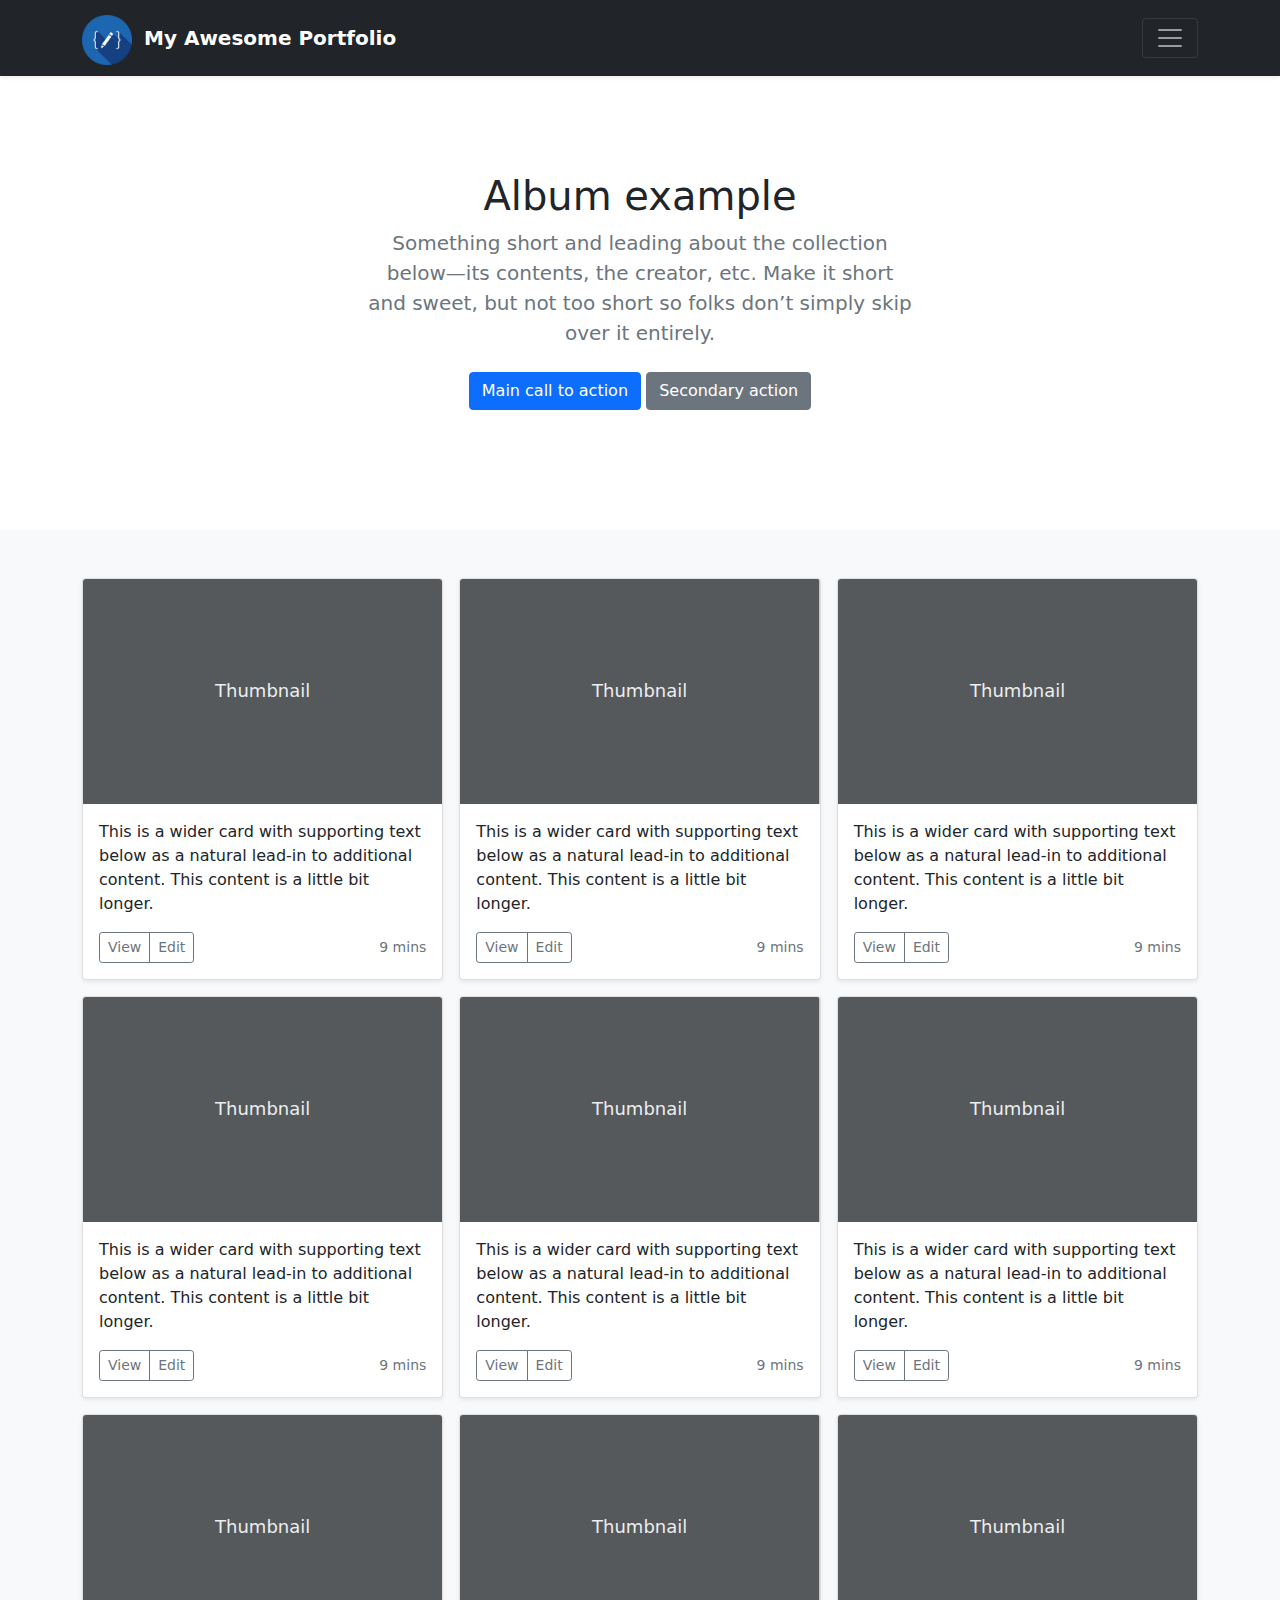
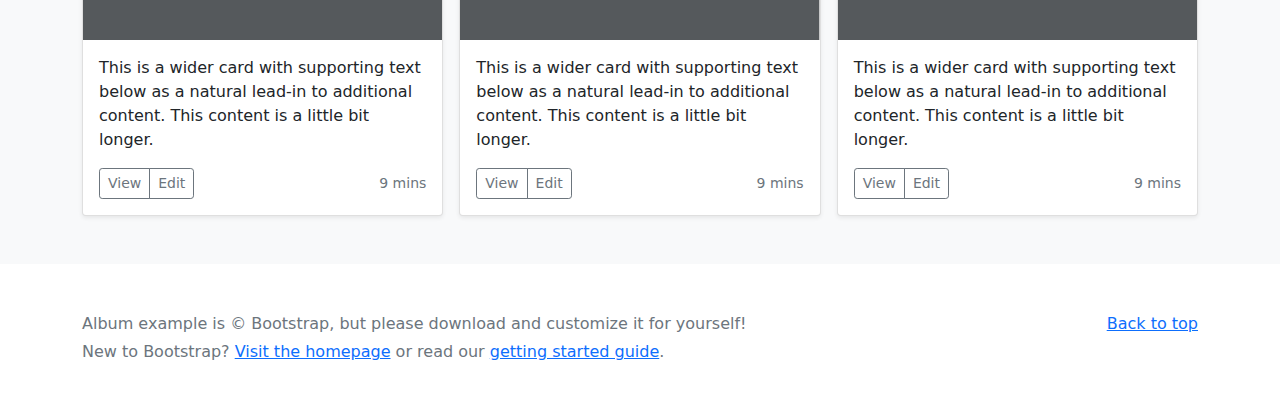
==== index.html @ 51f5942f "add logo" ====
<!DOCTYPE html>
<html lang="en">
<head>
    <meta charset="UTF-8">
    <meta name="viewport" content="width=device-width, initial-scale=1.0">
    <link rel="stylesheet" type = "text/css" href="./assets/css/reset.css">
  <link rel="stylesheet" type = "text/css" href="./assets/css/style.css">
    <link rel="stylesheet" href="./bootstrap-5.0.0-beta1-dist/css/bootstrap.min.css"/>
    <title>My Awesome Portfolio</title>
</head>
<body>
    <header>
  <div class="collapse bg-dark" id="navbarHeader">
    <div class="container">
      <div class="row">
        <div class="col-sm-8 col-md-7 py-4">
          <h4 class="text-white">About</h4>
          <p class="text-muted">Add some information about the album below, the author, or any other background context. Make it a few sentences long so folks can pick up some informative tidbits. Then, link them off to some social networking sites or contact information.</p>
        </div>
        <div class="col-sm-4 offset-md-1 py-4">
          <h4 class="text-white">Contact</h4>
          <ul class="list-unstyled">
            <li><a href="#" class="text-white">Follow on Twitter</a></li>
            <li><a href="#" class="text-white">Like on Facebook</a></li>
            <li><a href="#" class="text-white">Email me</a></li>
          </ul>
        </div>
      </div>
    </div>
  </div>
  <div class="navbar navbar-dark bg-dark shadow-sm">
    <div class="container">
      <a href="#" class="navbar-brand d-flex align-items-center">
        <img alt="" style="margin-right:12px;position:relative;top: 2px;" src="./assets/images/code (2).png" width="50px">
        <strong>My Awesome Portfolio</strong>
      </a>
      <button class="navbar-toggler" type="button" data-bs-toggle="collapse" data-bs-target="#navbarHeader" aria-controls="navbarHeader" aria-expanded="false" aria-label="Toggle navigation">
        <span class="navbar-toggler-icon"></span>
      </button>
    </div>
  </div>
</header>

<main>

  <section class="py-5 text-center container">
    <div class="row py-lg-5">
      <div class="col-lg-6 col-md-8 mx-auto">
        <h1 class="fw-light">Album example</h1>
        <p class="lead text-muted">Something short and leading about the collection below—its contents, the creator, etc. Make it short and sweet, but not too short so folks don’t simply skip over it entirely.</p>
        <p>
          <a href="#" class="btn btn-primary my-2">Main call to action</a>
          <a href="#" class="btn btn-secondary my-2">Secondary action</a>
        </p>
      </div>
    </div>
  </section>

  <div class="album py-5 bg-light">
    <div class="container">

      <div class="row row-cols-1 row-cols-sm-2 row-cols-md-3 g-3">
        <div class="col">
          <div class="card shadow-sm">
            <svg class="bd-placeholder-img card-img-top" width="100%" height="225" xmlns="http://www.w3.org/2000/svg" role="img" aria-label="Placeholder: Thumbnail" preserveAspectRatio="xMidYMid slice" focusable="false"><title>Placeholder</title><rect width="100%" height="100%" fill="#55595c"/><text x="50%" y="50%" fill="#eceeef" dy=".3em">Thumbnail</text></svg>

            <div class="card-body">
              <p class="card-text">This is a wider card with supporting text below as a natural lead-in to additional content. This content is a little bit longer.</p>
              <div class="d-flex justify-content-between align-items-center">
                <div class="btn-group">
                  <button type="button" class="btn btn-sm btn-outline-secondary">View</button>
                  <button type="button" class="btn btn-sm btn-outline-secondary">Edit</button>
                </div>
                <small class="text-muted">9 mins</small>
              </div>
            </div>
          </div>
        </div>
        <div class="col">
          <div class="card shadow-sm">
            <svg class="bd-placeholder-img card-img-top" width="100%" height="225" xmlns="http://www.w3.org/2000/svg" role="img" aria-label="Placeholder: Thumbnail" preserveAspectRatio="xMidYMid slice" focusable="false"><title>Placeholder</title><rect width="100%" height="100%" fill="#55595c"/><text x="50%" y="50%" fill="#eceeef" dy=".3em">Thumbnail</text></svg>

            <div class="card-body">
              <p class="card-text">This is a wider card with supporting text below as a natural lead-in to additional content. This content is a little bit longer.</p>
              <div class="d-flex justify-content-between align-items-center">
                <div class="btn-group">
                  <button type="button" class="btn btn-sm btn-outline-secondary">View</button>
                  <button type="button" class="btn btn-sm btn-outline-secondary">Edit</button>
                </div>
                <small class="text-muted">9 mins</small>
              </div>
            </div>
          </div>
        </div>
        <div class="col">
          <div class="card shadow-sm">
            <svg class="bd-placeholder-img card-img-top" width="100%" height="225" xmlns="http://www.w3.org/2000/svg" role="img" aria-label="Placeholder: Thumbnail" preserveAspectRatio="xMidYMid slice" focusable="false"><title>Placeholder</title><rect width="100%" height="100%" fill="#55595c"/><text x="50%" y="50%" fill="#eceeef" dy=".3em">Thumbnail</text></svg>

            <div class="card-body">
              <p class="card-text">This is a wider card with supporting text below as a natural lead-in to additional content. This content is a little bit longer.</p>
              <div class="d-flex justify-content-between align-items-center">
                <div class="btn-group">
                  <button type="button" class="btn btn-sm btn-outline-secondary">View</button>
                  <button type="button" class="btn btn-sm btn-outline-secondary">Edit</button>
                </div>
                <small class="text-muted">9 mins</small>
              </div>
            </div>
          </div>
        </div>

        <div class="col">
          <div class="card shadow-sm">
            <svg class="bd-placeholder-img card-img-top" width="100%" height="225" xmlns="http://www.w3.org/2000/svg" role="img" aria-label="Placeholder: Thumbnail" preserveAspectRatio="xMidYMid slice" focusable="false"><title>Placeholder</title><rect width="100%" height="100%" fill="#55595c"/><text x="50%" y="50%" fill="#eceeef" dy=".3em">Thumbnail</text></svg>

            <div class="card-body">
              <p class="card-text">This is a wider card with supporting text below as a natural lead-in to additional content. This content is a little bit longer.</p>
              <div class="d-flex justify-content-between align-items-center">
                <div class="btn-group">
                  <button type="button" class="btn btn-sm btn-outline-secondary">View</button>
                  <button type="button" class="btn btn-sm btn-outline-secondary">Edit</button>
                </div>
                <small class="text-muted">9 mins</small>
              </div>
            </div>
          </div>
        </div>
        <div class="col">
          <div class="card shadow-sm">
            <svg class="bd-placeholder-img card-img-top" width="100%" height="225" xmlns="http://www.w3.org/2000/svg" role="img" aria-label="Placeholder: Thumbnail" preserveAspectRatio="xMidYMid slice" focusable="false"><title>Placeholder</title><rect width="100%" height="100%" fill="#55595c"/><text x="50%" y="50%" fill="#eceeef" dy=".3em">Thumbnail</text></svg>

            <div class="card-body">
              <p class="card-text">This is a wider card with supporting text below as a natural lead-in to additional content. This content is a little bit longer.</p>
              <div class="d-flex justify-content-between align-items-center">
                <div class="btn-group">
                  <button type="button" class="btn btn-sm btn-outline-secondary">View</button>
                  <button type="button" class="btn btn-sm btn-outline-secondary">Edit</button>
                </div>
                <small class="text-muted">9 mins</small>
              </div>
            </div>
          </div>
        </div>
        <div class="col">
          <div class="card shadow-sm">
            <svg class="bd-placeholder-img card-img-top" width="100%" height="225" xmlns="http://www.w3.org/2000/svg" role="img" aria-label="Placeholder: Thumbnail" preserveAspectRatio="xMidYMid slice" focusable="false"><title>Placeholder</title><rect width="100%" height="100%" fill="#55595c"/><text x="50%" y="50%" fill="#eceeef" dy=".3em">Thumbnail</text></svg>

            <div class="card-body">
              <p class="card-text">This is a wider card with supporting text below as a natural lead-in to additional content. This content is a little bit longer.</p>
              <div class="d-flex justify-content-between align-items-center">
                <div class="btn-group">
                  <button type="button" class="btn btn-sm btn-outline-secondary">View</button>
                  <button type="button" class="btn btn-sm btn-outline-secondary">Edit</button>
                </div>
                <small class="text-muted">9 mins</small>
              </div>
            </div>
          </div>
        </div>

        <div class="col">
          <div class="card shadow-sm">
            <svg class="bd-placeholder-img card-img-top" width="100%" height="225" xmlns="http://www.w3.org/2000/svg" role="img" aria-label="Placeholder: Thumbnail" preserveAspectRatio="xMidYMid slice" focusable="false"><title>Placeholder</title><rect width="100%" height="100%" fill="#55595c"/><text x="50%" y="50%" fill="#eceeef" dy=".3em">Thumbnail</text></svg>

            <div class="card-body">
              <p class="card-text">This is a wider card with supporting text below as a natural lead-in to additional content. This content is a little bit longer.</p>
              <div class="d-flex justify-content-between align-items-center">
                <div class="btn-group">
                  <button type="button" class="btn btn-sm btn-outline-secondary">View</button>
                  <button type="button" class="btn btn-sm btn-outline-secondary">Edit</button>
                </div>
                <small class="text-muted">9 mins</small>
              </div>
            </div>
          </div>
        </div>
        <div class="col">
          <div class="card shadow-sm">
            <svg class="bd-placeholder-img card-img-top" width="100%" height="225" xmlns="http://www.w3.org/2000/svg" role="img" aria-label="Placeholder: Thumbnail" preserveAspectRatio="xMidYMid slice" focusable="false"><title>Placeholder</title><rect width="100%" height="100%" fill="#55595c"/><text x="50%" y="50%" fill="#eceeef" dy=".3em">Thumbnail</text></svg>

            <div class="card-body">
              <p class="card-text">This is a wider card with supporting text below as a natural lead-in to additional content. This content is a little bit longer.</p>
              <div class="d-flex justify-content-between align-items-center">
                <div class="btn-group">
                  <button type="button" class="btn btn-sm btn-outline-secondary">View</button>
                  <button type="button" class="btn btn-sm btn-outline-secondary">Edit</button>
                </div>
                <small class="text-muted">9 mins</small>
              </div>
            </div>
          </div>
        </div>
        <div class="col">
          <div class="card shadow-sm">
            <svg class="bd-placeholder-img card-img-top" width="100%" height="225" xmlns="http://www.w3.org/2000/svg" role="img" aria-label="Placeholder: Thumbnail" preserveAspectRatio="xMidYMid slice" focusable="false"><title>Placeholder</title><rect width="100%" height="100%" fill="#55595c"/><text x="50%" y="50%" fill="#eceeef" dy=".3em">Thumbnail</text></svg>

            <div class="card-body">
              <p class="card-text">This is a wider card with supporting text below as a natural lead-in to additional content. This content is a little bit longer.</p>
              <div class="d-flex justify-content-between align-items-center">
                <div class="btn-group">
                  <button type="button" class="btn btn-sm btn-outline-secondary">View</button>
                  <button type="button" class="btn btn-sm btn-outline-secondary">Edit</button>
                </div>
                <small class="text-muted">9 mins</small>
              </div>
            </div>
          </div>
        </div>
      </div>
    </div>
  </div>

</main>

<footer class="text-muted py-5">
  <div class="container">
    <p class="float-end mb-1">
      <a href="#">Back to top</a>
    </p>
    <p class="mb-1">Album example is &copy; Bootstrap, but please download and customize it for yourself!</p>
    <p class="mb-0">New to Bootstrap? <a href="/">Visit the homepage</a> or read our <a href="../getting-started/introduction/">getting started guide</a>.</p>
  </div>
</footer>
    <!-- Option 1: Bootstrap Bundle with Popper -->
    <script src="https://cdn.jsdelivr.net/npm/bootstrap@5.0.0-beta1/dist/js/bootstrap.bundle.min.js" integrity="sha384-ygbV9kiqUc6oa4msXn9868pTtWMgiQaeYH7/t7LECLbyPA2x65Kgf80OJFdroafW" crossorigin="anonymous"></script>
</body>
</html>
---- assets/css/style.css ----
.bd-placeholder-img {
        font-size: 1.125rem;
        text-anchor: middle;
        -webkit-user-select: none;
        -moz-user-select: none;
        user-select: none;
      }

      @media (min-width: 768px) {
        .bd-placeholder-img-lg {
          font-size: 3.5rem;
        }
      }
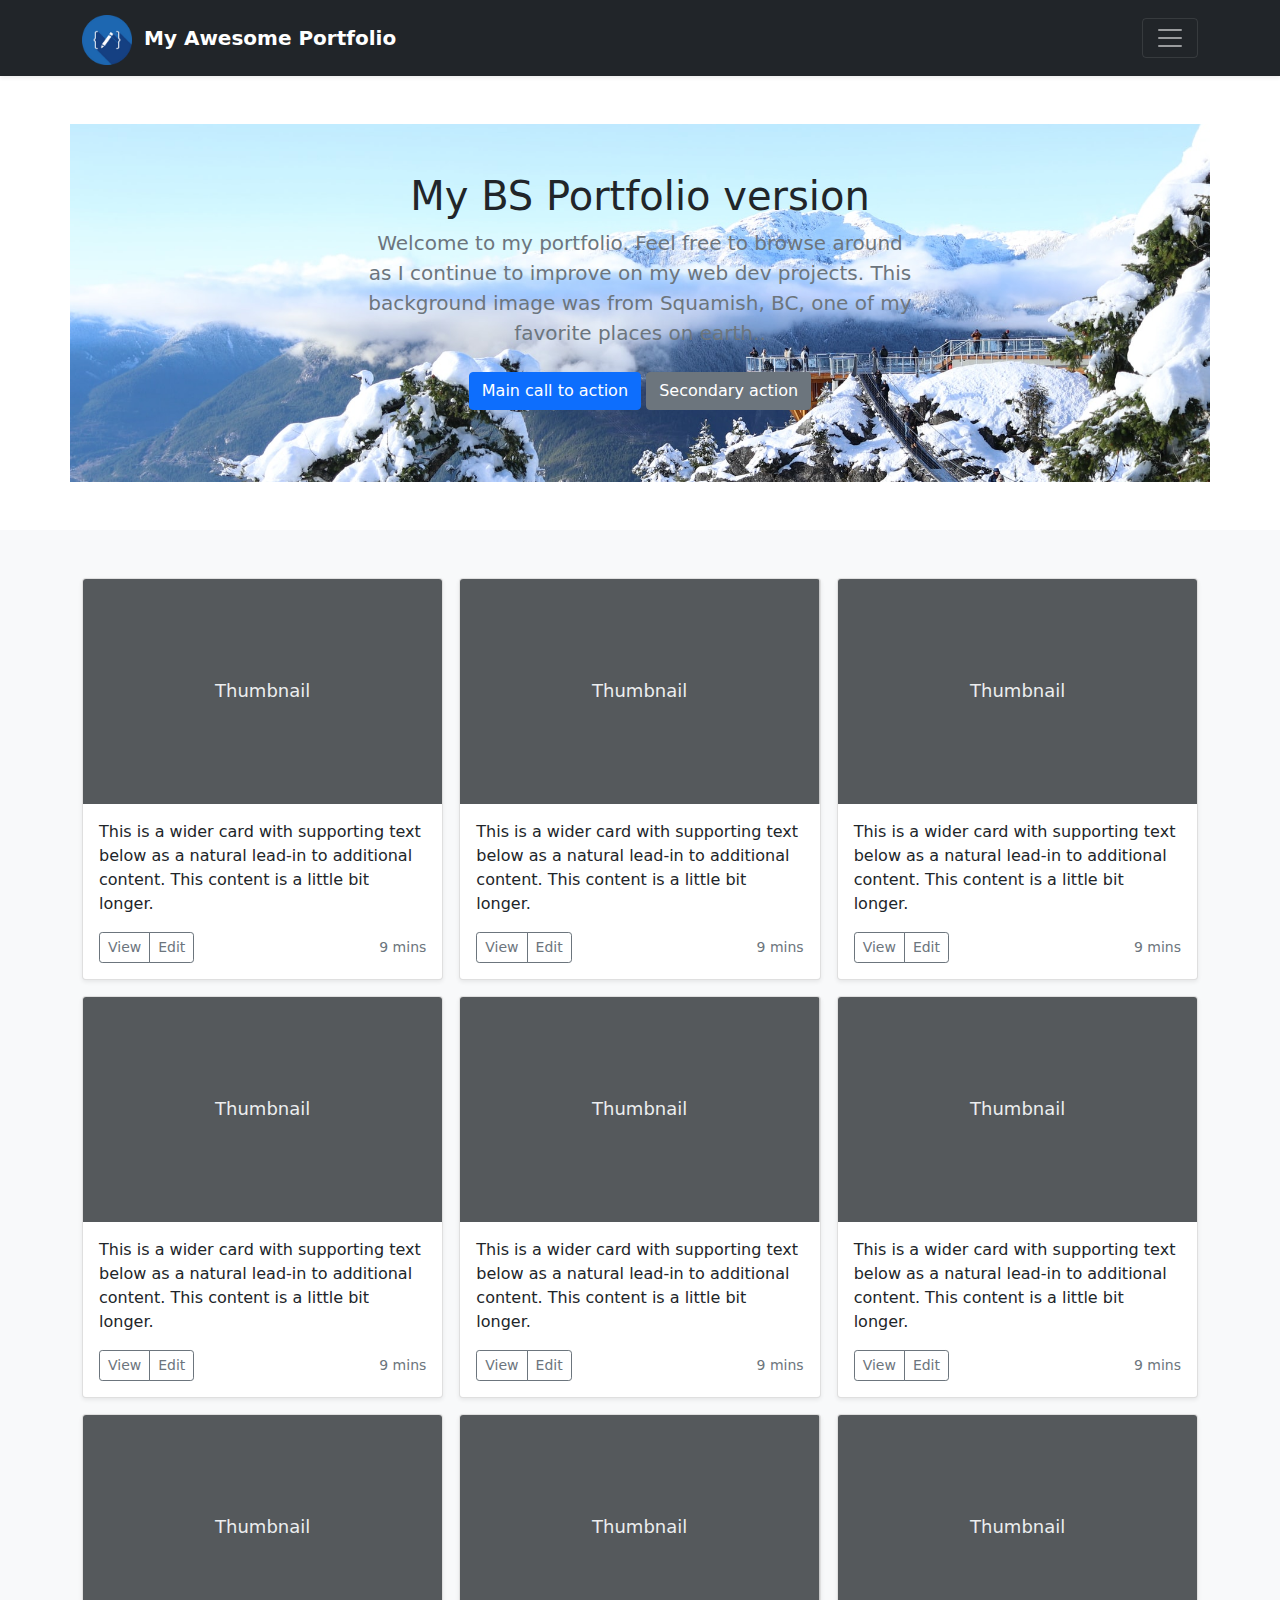
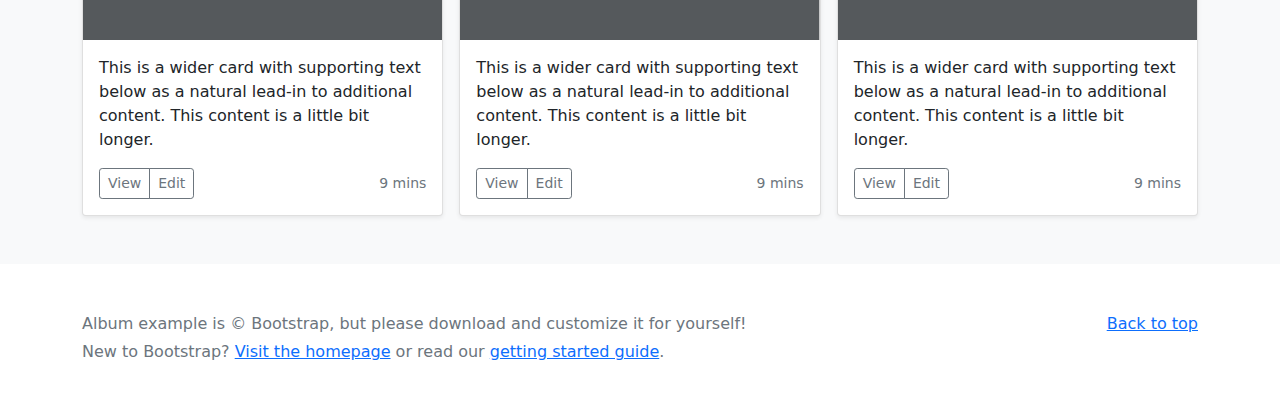
==== commit 8363ddd2: "most of splash intro" ====
--- a/index.html
+++ b/index.html
@@ -13,11 +13,19 @@
   <div class="collapse bg-dark" id="navbarHeader">
     <div class="container">
       <div class="row">
-        <div class="col-sm-8 col-md-7 py-4">
+        <div class="col-sm-4 col-md-4 col-lg-4">
           <h4 class="text-white">About</h4>
-          <p class="text-muted">Add some information about the album below, the author, or any other background context. Make it a few sentences long so folks can pick up some informative tidbits. Then, link them off to some social networking sites or contact information.</p>
-        </div>
-        <div class="col-sm-4 offset-md-1 py-4">
+          
+        </div>
+        
+<div class="col-sm-4 col-md-4 col-lg-4">
+          <h4 class="text-white">Contact</h4>
+          <ul class="list-unstyled">
+            <li><a href="#" class="text-white">Follow on Twitter</a></li>
+            <li><a href="#" class="text-white">Like on Facebook</a></li>
+            <li><a href="#" class="text-white">Email me</a></li>
+          </ul>
+        </div><div class="col-sm-4 col-md-4 col-lg-4">
           <h4 class="text-white">Contact</h4>
           <ul class="list-unstyled">
             <li><a href="#" class="text-white">Follow on Twitter</a></li>
@@ -44,10 +52,10 @@
 <main>
 
   <section class="py-5 text-center container">
-    <div class="row py-lg-5">
+    <div class="row py-lg-5 lefty">
       <div class="col-lg-6 col-md-8 mx-auto">
-        <h1 class="fw-light">Album example</h1>
-        <p class="lead text-muted">Something short and leading about the collection below—its contents, the creator, etc. Make it short and sweet, but not too short so folks don’t simply skip over it entirely.</p>
+        <h1 class="fw-light">My BS Portfolio version</h1>
+        <p class="lead text-muted">Welcome to my portfolio. Feel free to browse around as I continue to improve on my web dev projects. This background image was from Squamish, BC, one of my favorite places on earth..</p>
         <p>
           <a href="#" class="btn btn-primary my-2">Main call to action</a>
           <a href="#" class="btn btn-secondary my-2">Secondary action</a>
--- a/assets/css/style.css
+++ b/assets/css/style.css
@@ -1,3 +1,10 @@
+.lefty {
+   background: url(../images/squamish2.jpg);
+    background-repeat: no-repeat;
+    background-size: cover;
+    background-position:50% 50%;
+}
+
 .bd-placeholder-img {
         font-size: 1.125rem;
         text-anchor: middle;
@@ -6,8 +13,11 @@
         user-select: none;
       }
 
+
       @media (min-width: 768px) {
         .bd-placeholder-img-lg {
           font-size: 3.5rem;
         }
-      }+      }
+
+      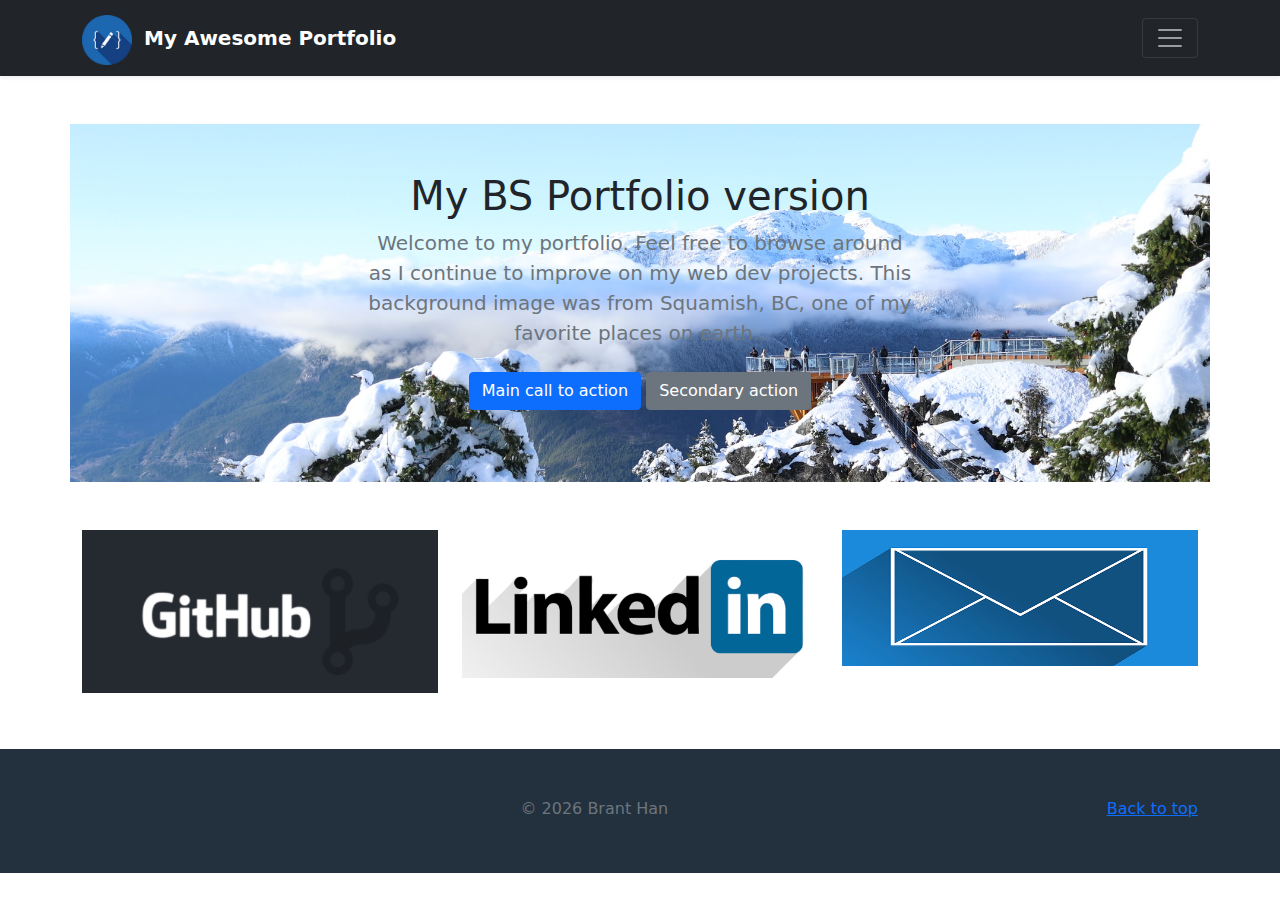
==== commit 8d3a1fcc: "front page" ====
--- a/index.html
+++ b/index.html
@@ -64,7 +64,24 @@
     </div>
   </section>
 
-  <div class="album py-5 bg-light">
+  <div class="container rtecenter">
+<div class="row">
+<div class="col-xs-12 col-sm-12 col-md-4 col-lg-4">
+<p><a href="https://github.com/monsterreh2b" target="_blank"><img alt="" class="item1" src="./assets/images/github.png" width="100%"></a></p>
+<p>&nbsp;</p>
+</div>
+<div class="col-xs-12 col-sm-12 md-4 col-lg-4">
+<p><a href="https://www.linkedin.com/in/brant-han-76862a4" target="_blank"><img alt="" class="item1" src="./assets/images/linkedin.png" width="100%"></a></p>
+<p>&nbsp;</p>
+</div>
+<div class="col-xs-12 col-sm-12 md-4 col-lg-4">
+<p><a href="./contact.html"><img alt="" class="item1" src="./assets/images/email.png" width="100%" height="136"></a></p>
+<p>&nbsp;</p>
+</div>
+</div>
+</div>
+
+  <div class="album py-5 bg-light nona">
     <div class="container">
 
       <div class="row row-cols-1 row-cols-sm-2 row-cols-md-3 g-3">
@@ -220,16 +237,22 @@
 
 </main>
 
-<footer class="text-muted py-5">
+<footer class="text-muted py-5 blue-footer">
   <div class="container">
     <p class="float-end mb-1">
       <a href="#">Back to top</a>
     </p>
-    <p class="mb-1">Album example is &copy; Bootstrap, but please download and customize it for yourself!</p>
-    <p class="mb-0">New to Bootstrap? <a href="/">Visit the homepage</a> or read our <a href="../getting-started/introduction/">getting started guide</a>.</p>
+    <p class="mb-1 center-it">© <span id="year">2020</span> Brant Han</p>
+    
   </div>
 </footer>
     <!-- Option 1: Bootstrap Bundle with Popper -->
     <script src="https://cdn.jsdelivr.net/npm/bootstrap@5.0.0-beta1/dist/js/bootstrap.bundle.min.js" integrity="sha384-ygbV9kiqUc6oa4msXn9868pTtWMgiQaeYH7/t7LECLbyPA2x65Kgf80OJFdroafW" crossorigin="anonymous"></script>
+    <script>
+  window.onload = function(){
+var date = new Date().getFullYear();
+document.getElementById("year").innerHTML = date;
+}
+  </script>
 </body>
 </html>--- a/assets/css/style.css
+++ b/assets/css/style.css
@@ -20,4 +20,19 @@
         }
       }
 
-      +      .item1:hover {
+    box-shadow: 5px 5px 10px 10px rgba(0,0,0,0.25);
+    cursor: pointer;
+}
+
+.nona {
+    display: none;
+}
+
+.blue-footer {
+    background-color: #23303E;
+}
+
+.center-it {
+    text-align: center;
+}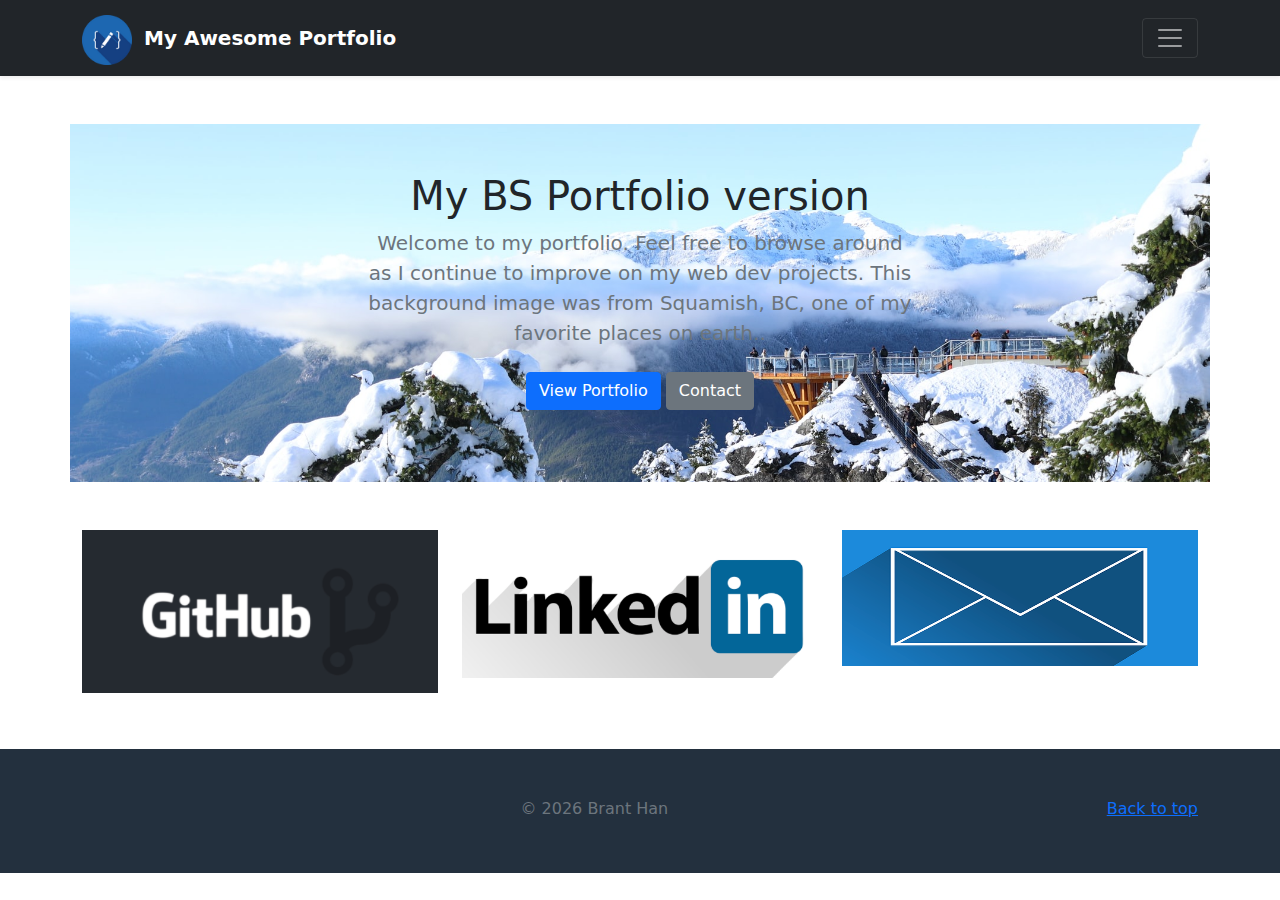
==== commit 2b62550d: "images on porfolio and contact form" ====
--- a/index.html
+++ b/index.html
@@ -9,36 +9,36 @@
     <title>My Awesome Portfolio</title>
 </head>
 <body>
-    <header>
+   <header>
   <div class="collapse bg-dark" id="navbarHeader">
     <div class="container">
       <div class="row">
         <div class="col-sm-4 col-md-4 col-lg-4">
-          <h4 class="text-white">About</h4>
+          <a href="index.html" style="text-decoration:none;"><h4 class="text-white">About</h4></a>
           
         </div>
         
 <div class="col-sm-4 col-md-4 col-lg-4">
-          <h4 class="text-white">Contact</h4>
-          <ul class="list-unstyled">
+          <a href="portfolio.html" style="text-decoration:none;"><h4 class="text-white">Portfolio</h4></a>
+          <!-- <ul class="list-unstyled">
             <li><a href="#" class="text-white">Follow on Twitter</a></li>
             <li><a href="#" class="text-white">Like on Facebook</a></li>
             <li><a href="#" class="text-white">Email me</a></li>
-          </ul>
+          </ul> -->
         </div><div class="col-sm-4 col-md-4 col-lg-4">
-          <h4 class="text-white">Contact</h4>
-          <ul class="list-unstyled">
+          <a href="contact.html" style="text-decoration:none;"><h4 class="text-white">Contact</h4></a>
+          <!-- <ul class="list-unstyled">
             <li><a href="#" class="text-white">Follow on Twitter</a></li>
             <li><a href="#" class="text-white">Like on Facebook</a></li>
             <li><a href="#" class="text-white">Email me</a></li>
-          </ul>
+          </ul> -->
         </div>
       </div>
     </div>
   </div>
   <div class="navbar navbar-dark bg-dark shadow-sm">
     <div class="container">
-      <a href="#" class="navbar-brand d-flex align-items-center">
+      <a href="index.html" class="navbar-brand d-flex align-items-center">
         <img alt="" style="margin-right:12px;position:relative;top: 2px;" src="./assets/images/code (2).png" width="50px">
         <strong>My Awesome Portfolio</strong>
       </a>
@@ -57,8 +57,8 @@
         <h1 class="fw-light">My BS Portfolio version</h1>
         <p class="lead text-muted">Welcome to my portfolio. Feel free to browse around as I continue to improve on my web dev projects. This background image was from Squamish, BC, one of my favorite places on earth..</p>
         <p>
-          <a href="#" class="btn btn-primary my-2">Main call to action</a>
-          <a href="#" class="btn btn-secondary my-2">Secondary action</a>
+          <a href="portfolio.html" class="btn btn-primary my-2">View Portfolio</a>
+          <a href="contact.html" class="btn btn-secondary my-2">Contact</a>
         </p>
       </div>
     </div>
--- a/assets/css/style.css
+++ b/assets/css/style.css
@@ -35,4 +35,8 @@
 
 .center-it {
     text-align: center;
+}
+
+input.btn.btn-success.btn-send {
+    margin-top: 15px;
 }